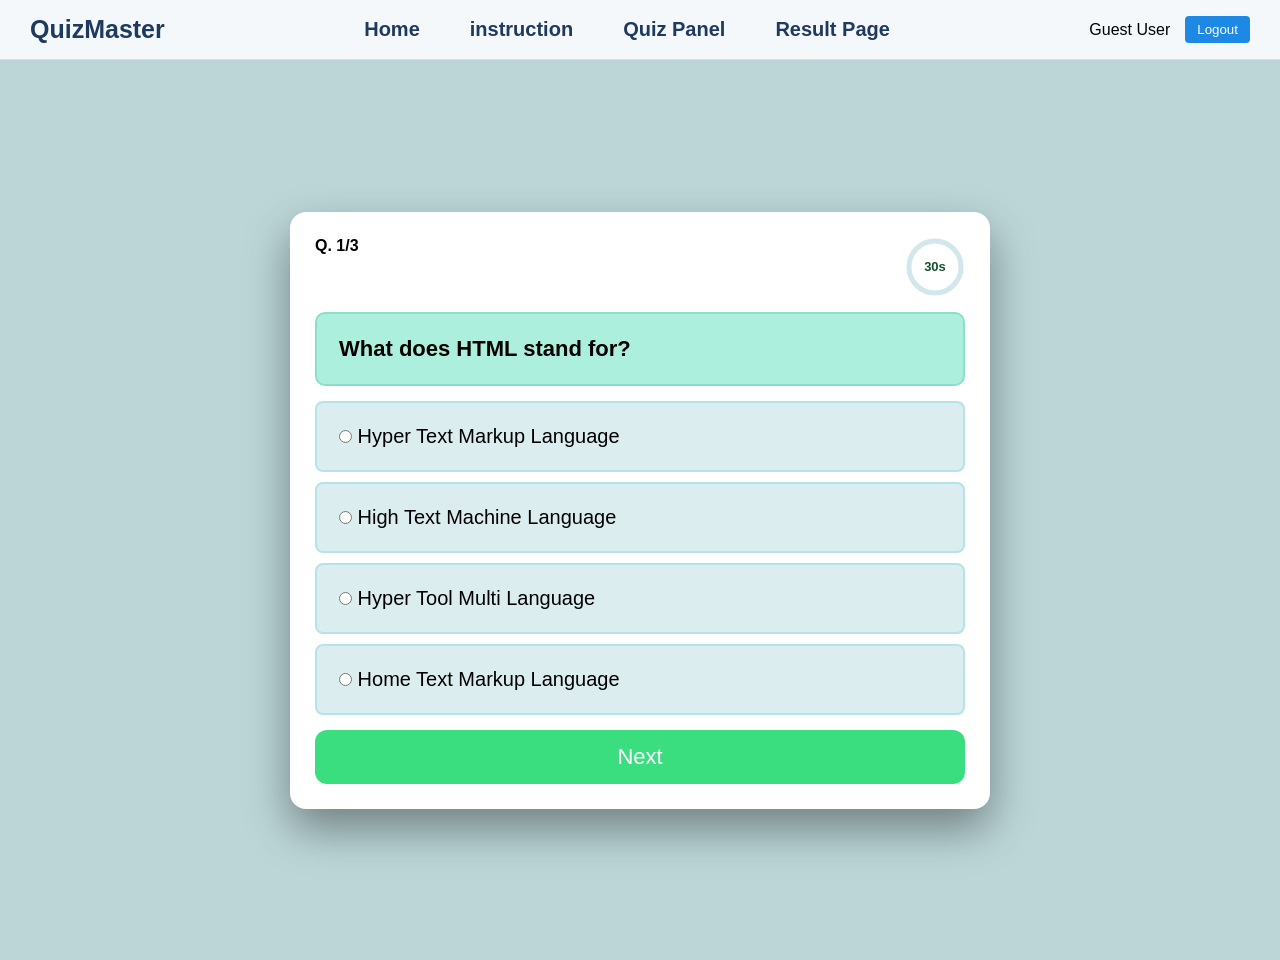
==== qupanel.html @ 81c86c93 "csjs" ====
<!DOCTYPE html>
<html lang="en">
<head>
<meta charset="UTF-8">
<title>Quiz</title>
<link rel="stylesheet" href="css/qu.css">
<link rel="stylesheet" href="css/circular.css">
</head>

<body>

  <div class="topbar">
    <div class="logo">QuizMaster</div>
    <div class="nav-links">
    <a href="selection.html">Home</a>
    <a href="instruction.html">instruction</a>
    <a href="qupanel.html">Quiz Panel</a>
    <a href="result.html">Result Page</a>
    </div>
    <div class="user-area">
        <span>Guest User</span>
        <a href="index.html"><button class="logout-btn">Logout</button></a>
    </div>
</div>

<div class="page">

<div class="loader-overlay">
  <div class="loader-card">
    <div class="circle-loader">
      <svg>
        <circle class="bg"></circle>
        <circle class="progress"></circle>
      </svg>
      <span class="loader-text">Loading</span>
    </div>
    <p>Preparing your quiz...</p>
  </div>
</div>


<div class="quiz-card">

  <!-- HEADER -->
  <div class="quiz-header">
    <span>Q. 1/3</span>
    <div class="circle-timer">
      <svg>
        <circle class="bg"></circle>
        <circle class="progress"></circle>
      </svg>
      <span class="time-text">30s</span>
    </div>
  </div>

  <!-- QUESTION BOX -->
  <div class="question-box">

    <p class="question"></p>

    <label class="option">
  <input type="radio" name="option">
  <span></span>
</label>

<label class="option">
  <input type="radio" name="option">
  <span></span>
</label>

<label class="option">
  <input type="radio" name="option">
  <span></span>
</label>

<label class="option">
  <input type="radio" name="option">
  <span></span>
</label>


  <div class="btn-group">
  <button type="button" id="prevBtn" onclick="prevQuestion()" class="prev-btn">Previous</button>
  <button type="button" id="nextBtn" onclick="nextQuestion()" class="next-btn">Next</button>
  <button type="button" id="submitBtn" onclick="submitQuiz()" class="submit-btn">Submit</button>
</div>


  </div>
</div>
</div>

</body>
<script>
const questions = [
  {
    question: "What does HTML stand for?",
    options: [
      "Hyper Text Markup Language",
      "High Text Machine Language",
      "Hyper Tool Multi Language",
      "Home Text Markup Language"
    ],
    answer: 0
  },
  {
    question: "CSS is used for?",
    options: [
      "Styling web pages",
      "Database",
      "Server logic",
      "None"
    ],
    answer: 0
  },
  {
    question: "Which is NOT a programming language?",
    options: [
      "Python",
      "Java",
      "HTML",
      "C"
    ],
    answer: 2
  }
];

let currentIndex = 0;
let userAnswers = new Array(questions.length).fill(null);

function loadQuestion() {
 document.querySelectorAll(".option").forEach(opt => {
  opt.classList.remove("correct", "wrong");
});

document.querySelectorAll(".option input").forEach(r => {
  r.disabled = true;
});
document.querySelectorAll(".option input").forEach(r => {
  r.disabled = false;
});


  const q = questions[currentIndex];
  document.querySelector(".question").innerText = q.question;

  const options = document.querySelectorAll(".option input");
  const labels = document.querySelectorAll(".option span");

  labels.forEach((span, index) => {
    span.innerText = q.options[index];
    options[index].checked = userAnswers[currentIndex] === index;
  });

  document.querySelector(".quiz-header span").innerText =
    `Q. ${currentIndex + 1}/${questions.length}`;

  document.getElementById("prevBtn").style.display =
    currentIndex === 0 ? "none" : "inline-block";

  document.getElementById("nextBtn").style.display =
    currentIndex === questions.length - 1 ? "none" : "inline-block";

  document.getElementById("submitBtn").style.display =
    currentIndex === questions.length - 1 ? "inline-block" : "none";

}

function nextQuestion() {
  if (currentIndex < questions.length - 1) {
    currentIndex++;
    loadQuestion();
  }
}

function prevQuestion() {
  if (currentIndex > 0) {
    currentIndex--;
    loadQuestion();
  }
}

function submitQuiz() {
  let score = 0;
  let notAttempted = 0;

  questions.forEach((q, index) => {
    if (userAnswers[index] === null) {
      notAttempted++;
    } else if (userAnswers[index] === q.answer) {
      score++;
    }
  });

  let total = questions.length;
  let wrong = total - score - notAttempted;

  localStorage.setItem("score", score);
  localStorage.setItem("total", total);
  localStorage.setItem("correct", score);
  localStorage.setItem("wrong", wrong);
  localStorage.setItem("unanswered", notAttempted);

  localStorage.setItem("questions", JSON.stringify(questions));
  localStorage.setItem("userAnswers", JSON.stringify(userAnswers));

  window.location.href = "result.html";


}

window.onload = function () {
  loadQuestion();

  document.querySelectorAll(".option input").forEach((radio, index) => {
    radio.addEventListener("change", () => {
      userAnswers[currentIndex] = index;
    });
  });
};
</script>


<script>
window.onload = function () {
  loadQuestion();

  document.querySelectorAll(".option input").forEach((radio, index) => {
    radio.addEventListener("change", () => {

      // Save answer
      userAnswers[currentIndex] = index;

      const correctAnswer = questions[currentIndex].answer;
      const optionLabels = document.querySelectorAll(".option");

      // Remove old colors
      optionLabels.forEach(opt => {
        opt.classList.remove("correct", "wrong");
      });

      // If correct
      if (index === correctAnswer) {
        optionLabels[index].classList.add("correct");
      } 
      // If wrong
      else {
        optionLabels[index].classList.add("wrong");
        optionLabels[correctAnswer].classList.add("correct");
      }
    });
  });
};

</script>

</html>
---- css/qu.css ----
html, body {
    height: 100%;
}

.layout {
    min-height: 100vh;
    display: flex;
    flex-direction: column;
}

* {
    margin: 0;
    padding: 0;
    box-sizing: border-box;
    font-family: "Segoe UI", Arial, sans-serif;
}

body{
  background:#bcd6d8;
}

.page{
  min-height:100vh;
  display:flex;
  justify-content:center;
  align-items:center;
}

.quiz-card{
  background:#fff;
  width:700px;
  padding:25px;
  border-radius:16px;
  box-shadow:0 20px 45px rgba(0,0,0,.4);
}

.quiz-header{
  display:flex;
  justify-content:space-between;
  margin-bottom:15px;
  font-weight:bold;
}

.circle-timer { position: relative; width: 60px; height: 60px; } .circle-timer svg { width: 100%; height: 100%; transform: rotate(-90deg); } .circle-timer circle { fill: none; stroke-width: 5; cx: 30; cy: 30; r: 26; } /* Background ring */ .circle-timer .bg { stroke: #d1e7eb; } /* Progress ring */ .circle-timer .progress { stroke: #22c55e; stroke-dasharray: 163; stroke-dashoffset: 0; animation: countdown 30s linear forwards, warning 30s linear forwards; } /* Time text */ .time-text { position: absolute; inset: 0; display: flex; align-items: center; justify-content: center; font-size: 13px; font-weight: bold; color: #14532d; } /* QUESTION */ .question { font-size: 17px; font-weight: 600; } /* PROGRESS ANIMATION */ @keyframes countdown { to { stroke-dashoffset: 163; } } /* COLOR CHANGE */ @keyframes warning { 0% { stroke: #22c55e; } 50% { stroke: #f59e0b; } 85% { stroke: #ef4444; } 100% { stroke: #ef4444; } }

.question{
  background:#adefdd;
  border: 2px solid #8bdfc9;
  padding:22px;
  border-radius:10px;
  margin-bottom:15px;
  font-weight:bold;
  font-size:22px;
}

.option{
  display:block;
  background:#dcedef;
  border: 2px solid #b5e3e7;
  padding: 22px;
  margin-bottom:10px;
  border-radius:8px;
  cursor:pointer;
  font-size:20px;
}

.nav{
  display:flex;
  justify-content:space-between;
  gap:12px;
  margin-top:15px;
}

.prev-btn,
.next-btn,
.submit-btn{
  flex:1;               
  text-align:center;
  padding:14px;
  border:none;
  border-radius:12px;
  cursor:pointer;
  font-size:22px;
  color:white;
  text-decoration: none;
}
.prev-btn,
.next-btn{
  background:#3bde7f;
}

.submit-btn{
  background:#ea9090;
}

.prev-btn:hover,
.next-btn:hover{
  background:#27ae60;
}

.submit-btn:hover{
  background:#d56868;
}

.btn-group{
  display: flex;
  gap: 12px;
  margin-top: 15px;
}


/* hide radio */
input[type="radio"][name="step"]{
  display:none;
}

/* hide all questions */
.question-box{
  
  height: auto;

}

/* show active question */
#q1:checked ~ .q1,
#q2:checked ~ .q2,
#q3:checked ~ .q3{
  display:block;
}

/* Top Bar */
.topbar {
    height: 60px;
    background: #f5f8fb;
    display: flex;
    justify-content: space-between;
    align-items: center;
    padding: 0 30px;
    border-bottom: 1px solid #ddd;
}

.logo {
    font-weight: 600;
    color: #1e3a5f;
    gap: 15px;
    text-decoration: none;
    font-size: 25px;
}
/* .logo1 {
    font-size: 20px;
    font-weight: 600;
    color: #1e3a5f;
    display: flex;
    gap: 50px;
    text-decoration: none;
} */
.nav-links {
    display: flex;
    gap: 50px;
    justify-content: flex-end;
}
.nav-links a {
    font-size: 20px;
    font-weight: 600;
    color: #1e3a5f;
    text-decoration: none;  /* remove underline */
}

.nav-links a:hover {
    color: #0f2a45;
}

.user-area {
    display: flex;
    align-items: center;
    gap: 15px;
}

.logout-btn {
    padding: 6px 12px;
    border: none;
    background: #1e88e5;
    color: #fff;
    border-radius: 4px;
    cursor: pointer;
}
.loader-overlay {
  display: none;
}

.option.correct {
  background-color: #d4edda;
  border: 2px solid #28a745;
  color: #155724;
}

.option.wrong {
  background-color: #f8d7da;
  border: 2px solid #dc3545;
  color: #721c24;
}
---- css/circular.css ----
/* Loader Overlay */
.loader-overlay{
  position: fixed;
  inset: 0;
  background: rgba(175,200,204,0.9);
  display: flex;
  justify-content: center;
  align-items: center;
  z-index: 999;
}

/* Loader Card */
.loader-card{
  background:#fff;
  padding:30px 40px;
  border-radius:18px;
  text-align:center;
  box-shadow:0 20px 45px rgba(0,0,0,.3);
}

/* Circle Loader */
.circle-loader{
  position: relative;
  width:90px;
  height:90px;
  margin: auto;
}

.circle-loader svg{
  width:100%;
  height:100%;
  transform: rotate(-90deg);
}

.circle-loader circle{
  fill:none;
  stroke-width:7;
  cx:45;
  cy:45;
  r:38;
}

/* Background ring */
.circle-loader .bg{
  stroke:#d1e7eb;
}

/* Progress ring */
.circle-loader .progress{
  stroke:#22c55e;
  stroke-dasharray:239;
  stroke-dashoffset:239;
  animation: loading 5s linear infinite;
}

/* Text inside */
.loader-text{
  position:absolute;
  inset:0;
  display:flex;
  align-items:center;
  justify-content:center;
  font-weight:bold;
  font-size:14px;
  color:#14532d;
}

/* Animation */
@keyframes loading{
  0%{ stroke-dashoffset:239; }
  50%{ stroke-dashoffset:120; }
  100%{ stroke-dashoffset:239; }
}

.loader-overlay{
  animation: hideLoader 2.5s forwards;
}

@keyframes hideLoader{
  0%{ opacity:1; visibility:visible; }
  90%{ opacity:1; }
  100%{ opacity:0; visibility:hidden; }
}
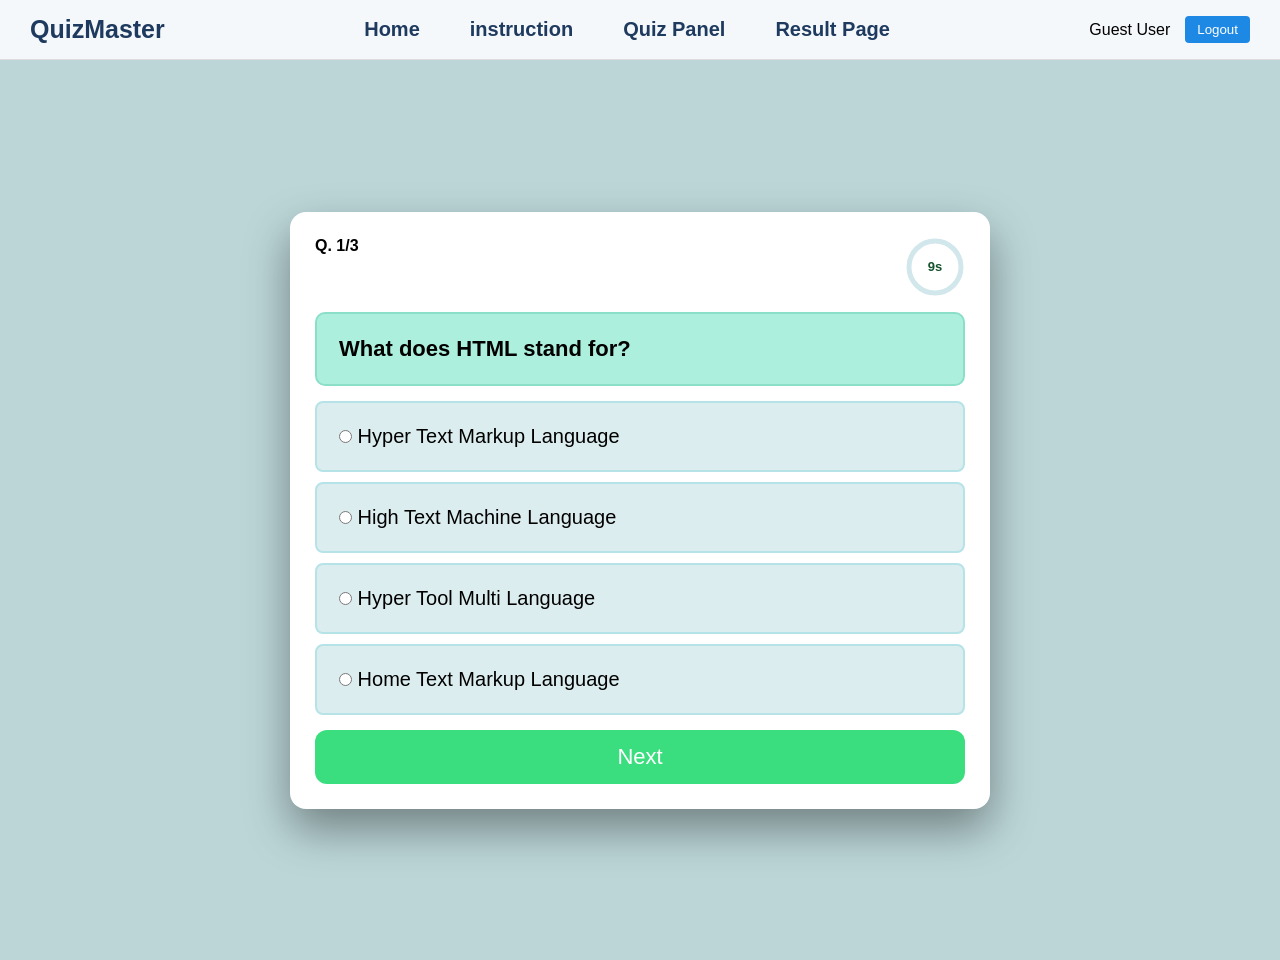
==== commit df00967a: "timer" ====
--- a/qupanel.html
+++ b/qupanel.html
@@ -49,7 +49,7 @@
         <circle class="bg"></circle>
         <circle class="progress"></circle>
       </svg>
-      <span class="time-text">30s</span>
+      <span class="time-text">10s</span>
     </div>
   </div>
 
@@ -91,6 +91,52 @@
 </div>
 
 </body>
+
+<script>
+let timePerQuestion = 10; // change dynamically if needed
+let timer;
+let timeLeft = timePerQuestion;
+</script>
+
+<script>
+function startTimer() {
+  
+  clearInterval(timer); // reset previous timer
+  timeLeft = timePerQuestion;
+
+
+  timer = setInterval(() => {
+    timeLeft--;
+
+    document.querySelector(".time-text").innerText = timeLeft + "s";
+
+      let offset = circumference - (timeLeft / timePerQuestion) * circumference;
+  circle.style.strokeDashoffset = offset;
+
+  //Color-change
+  circle.style.color = "#22c55e"; // default green
+  if (timeLeft <= 3) {
+  circle.style.color = "#ef4444"; // red
+} else if (timeLeft <= 5) {
+  circle.style.color = "#f59e0b"; // orange
+} else {
+  circle.style.color = "#22c55e"; // green
+}
+  
+    if (timeLeft <= 0) {
+      clearInterval(timer);
+
+      // Auto move to next question OR submit
+      if (currentIndex < questions.length - 1) {
+        nextQuestion();
+      } else {
+        submitQuiz();
+      }
+    }
+  }, 1000);
+}
+</script>
+
 <script>
 const questions = [
   {
@@ -129,16 +175,18 @@
 let userAnswers = new Array(questions.length).fill(null);
 
 function loadQuestion() {
+  circle.style.strokeDashoffset = circumference; 
+  startTimer(); //timer
  document.querySelectorAll(".option").forEach(opt => {
   opt.classList.remove("correct", "wrong");
 });
 
-document.querySelectorAll(".option input").forEach(r => {
-  r.disabled = true;
-});
-document.querySelectorAll(".option input").forEach(r => {
-  r.disabled = false;
-});
+// document.querySelectorAll(".option input").forEach(r => {
+//   r.disabled = true;
+// });
+// document.querySelectorAll(".option input").forEach(r => {
+//   r.disabled = false;
+// });
 
 
   const q = questions[currentIndex];
@@ -209,20 +257,22 @@
 
 }
 
+</script>
+
+<script>
+let circle;
+let circumference;
+</script>
+
+<script>
 window.onload = function () {
-  loadQuestion();
-
-  document.querySelectorAll(".option input").forEach((radio, index) => {
-    radio.addEventListener("change", () => {
-      userAnswers[currentIndex] = index;
-    });
-  });
-};
-</script>
-
-
-<script>
-window.onload = function () {
+circle = document.querySelector(".progress");
+const radius = 26;
+circumference = 2 * Math.PI * radius;
+
+circle.style.strokeDasharray = circumference;
+circle.style.strokeDashoffset = circumference;
+
   loadQuestion();
 
   document.querySelectorAll(".option input").forEach((radio, index) => {
--- a/css/qu.css
+++ b/css/qu.css
@@ -41,7 +41,26 @@
   font-weight:bold;
 }
 
-.circle-timer { position: relative; width: 60px; height: 60px; } .circle-timer svg { width: 100%; height: 100%; transform: rotate(-90deg); } .circle-timer circle { fill: none; stroke-width: 5; cx: 30; cy: 30; r: 26; } /* Background ring */ .circle-timer .bg { stroke: #d1e7eb; } /* Progress ring */ .circle-timer .progress { stroke: #22c55e; stroke-dasharray: 163; stroke-dashoffset: 0; animation: countdown 30s linear forwards, warning 30s linear forwards; } /* Time text */ .time-text { position: absolute; inset: 0; display: flex; align-items: center; justify-content: center; font-size: 13px; font-weight: bold; color: #14532d; } /* QUESTION */ .question { font-size: 17px; font-weight: 600; } /* PROGRESS ANIMATION */ @keyframes countdown { to { stroke-dashoffset: 163; } } /* COLOR CHANGE */ @keyframes warning { 0% { stroke: #22c55e; } 50% { stroke: #f59e0b; } 85% { stroke: #ef4444; } 100% { stroke: #ef4444; } }
+.circle-timer { position: relative; width: 60px; height: 60px; }
+ .circle-timer svg { width: 100%; height: 100%; transform: rotate(-90deg); } 
+ .circle-timer circle { fill: none; stroke-width: 5; cx: 30; cy: 30; r: 26; } /* Background ring */ 
+ .circle-timer .bg { stroke: #d1e7eb; } /* Progress ring */
+  .circle-timer .progress {
+  stroke: Currentcolor;
+  stroke-dasharray: 163;
+  stroke-dashoffset: 163; /* start empty */
+  /* animation: countdown 10s linear forwards, warning 10s linear forwards; */
+}
+  .time-text { position: absolute; inset: 0; display: flex; align-items: center; justify-content: center; font-size: 13px; font-weight: bold; color: #14532d; } /* QUESTION */
+   .question { font-size: 17px; font-weight: 600; } /* PROGRESS ANIMATION */
+    @keyframes countdown { from { stroke-dashoffset: 163; } 
+                            to { stroke-dashoffset: 0; } } /* COLOR CHANGE */
+    @keyframes warning {
+  0% { stroke: #22c55e; }   /* green */
+  60% { stroke: #22c55e; }
+  80% { stroke: #f59e0b; }  /* orange */
+  100% { stroke: #ef4444; } /* red */
+}
 
 .question{
   background:#adefdd;
